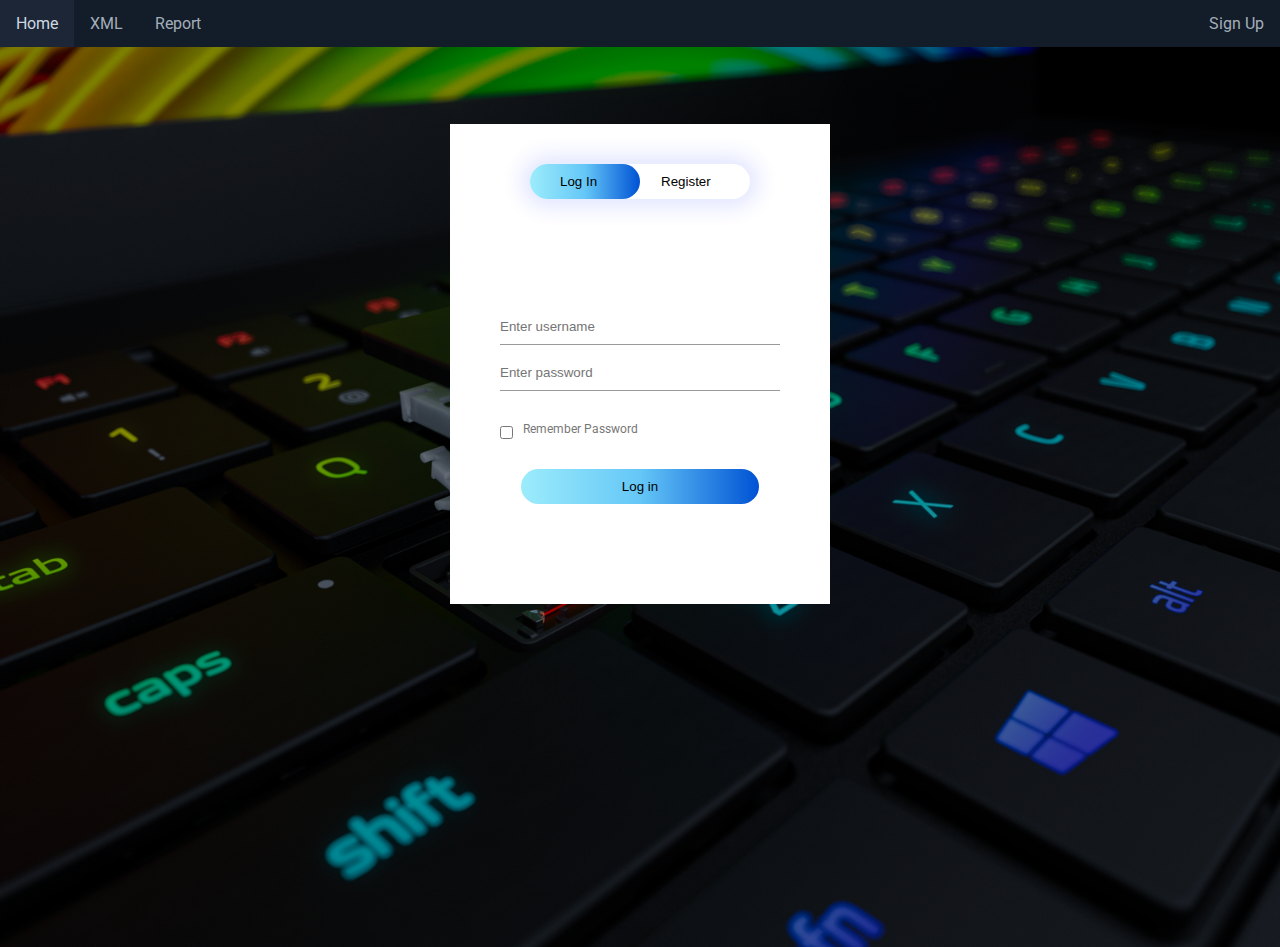
==== registration.html @ 886d40d6 "Add files via upload" ====
<!DOCTYPE html>
<html lang="en">
<head>
  <meta charset="UTF-8">
  <meta name="viewport" content="width=device-width, initial-scale=1">
  <title>Void - Electronic Goods Store</title>

  <link rel="stylesheet" href="css/main.css">
  <link rel="stylesheet" href="https://use.fontawesome.com/releases/v5.12.0/css/all.css">
  <link rel="stylesheet" href="https://fonts.googleapis.com/css?family=Roboto&display=swap">
  <script type="text/javascript" defer src="js/navbar.js"></script>
  <script type="text/javascript" defer src="js/registration.js"></script>


  <div class="navbar" id="myNavbar">
    <a href="index.html" class="active">Home</a>
    <a href="#xml">XML</a>
    <a href="#report">Report</a>
    <a href="registration.html"><!--<i class="fa fa-fw fa-user"></i>-->Sign Up</a>
<!--
    <div class="logo">
      <img src="assets/logo.png" class="img-fluid">
    </div>
  -->
    <!-- Toggle menu icon -->
    <a href="javascript:void(0);" class="icon" onclick="navFunction()">
      <i class="fa fa-bars"></i></a>

  </div>

</head>

<body>

  <div class="hero">
    <div class="form-box">
      <div class="button-box">
        <div id="btn"></div>
        <button type="button" class="toggle-btn" onclick="login()">Log In</button>
        <button type="button" class="toggle-btn" onclick="register()">Register</button>
      </div>

      <!-- forms -->
      <form id="login" class="input-group">
        <input type="text" class="input-field" placeholder="Enter username" maxlength="16" required>
        <input type="password" class="input-field" placeholder="Enter password" minlength="6" required>
        <input type="checkbox" class="check-box"><span>Remember Password</span>
        <button type="submit" class="submit-btn">Log in</button>
      </form>

      <!-- username is max 16 character, muse be email formatted-->
      <form id="register" class="input-group">
        <input type="text" class="input-field" placeholder="Enter username" maxlength="16" required>
        <input type="email" class="input-field" placeholder="Enter email" pattern="[^ @]*@[^@]*" required>
        <input type="password" id="password" class="input-field" placeholder="Enter password" minlength="6" maxlength="25" required>
        <input type="password" id="confirmPassword" class="input-field" placeholder="Confirm password" minlength="6" maxlength="25" required>
        <input type="checkbox" class="check-box" required><span>I agree to the terms & conditions</span>
        <button type="submit" class="submit-btn">Register</button>
      </form>

    </div>

  </div>
  

  <!-- footer -->
  <div class="footer">
    <div class="inner-footer">

      <div class="footer-items">
        <br>
        <br>
        <br>
        <h2>Void Technologies</h2>
        <p>The heart of gaming peripherals</p>
      </div>

      <div class="footer-items">
        <br>
        <h4>Quick Links</h4>
        <div class="border"></div>
        <ul>
          <br>
          <a href="index.html"><li>Home</li></a>
          <a href="#"><li>Report</li></a>
          <a href="#"><li>Registration</li></a>
        </ul>
      </div>

      <div class="footer-items">
        <br>
        <h4>Affiliates</h4>
        <div class="border"></div>
        <ul>
          <br>
          <a href="https://www.logitech.com/en-gb"><li>Logitech</li></a>
          <a href="https://en-uk.sennheiser.com"><li>Sennheiser</li></a>
          <a href="https://www.razer.com/gb-en"><li>Razer</li></a>
        </ul>
      </div>
      
      <div class="footer-items">
        <br>
        <h4>Contact Us</h4>
        <div class="border"></div>
          <ul>
            <br>
            <li><i class="fa fa-map-marker" aria-hidden="true"></i>NTU Clifton Campus</li>
            <li><i class="fa fa-phone" aria-hidden="true"></i>01159418418</li>
            <li><i class="fa fa-envelope" aria-hidden="true"></i>N0810870@my.ntu.ac.uk</li>
          </ul>
        </div>
      </div>

    </div>

    <div class="footer-bottom">
      Copyright &copy; Leon Morley 2020. All rights reserved.
    </div>
  </div>

</body>
</html>
---- css/main.css ----
/* body styles*/
body {
	background-color: #192231;
	font-family: 'Roboto', sans-serif;
    margin: 0;
}

/* all elements */
* {
	box-sizing: border-box;
	margin: 0;
	padding: 0;
}

/* logo properties */
.logo {
	width: 30%;
    height: auto;
	overflow: hidden;
	margin-left: auto;
	margin-right: auto;
	position: relative;
}

/* change background colour of navbar */
.navbar {
    background-color: #131c29;
	overflow: hidden;
}

/* stylize navbar hyperlinks */
.navbar a {
    color: #a3aeb9;
    text-align: center;
    padding: 14px 16px;
    font-size: 16px;
    float: left;
    text-decoration: none;
	
}

/* sets log in to right side */
.navbar a:nth-child(4){
	float: right;
}

/* make hovered page change colour */
.navbar a:hover {
    color: #cdd7e2;
    background-color: #1c2636 ;
}

/* hide navbar icon */
.navbar .icon {
	display: none;
}


.slideshow {
	overflow: hidden;
	height: 500px;
	width: 100vw;
	position: relative;
}

.button button#right {
	position: absolute;
	top: 40%;
	right: 15px;
}

.button button#left {
	position: absolute;
	top: 40%;
	left: 15px;
}

.button button {
	outline: none;
	border: 2.5px solid white;
	padding: 12px 15px;
	background-color: transparent;
	color: white;
	cursor: pointer;
	border-radius: 50%;
}

.button button:hover {
	background-color: white;
	color: black;
}

.slide {
	position: absolute;
	opacity: 0;
	top: 0;
	left: 0;
	width: 100%;
	height: 100%;
	transition: opacity 0.5s ease-in-out;
}

/* makes the present slide visible */
.slide.present{
	opacity: 1;
}

/* slideshow images */
.slide:first-child {
	background: url('../assets/slideshow/keyboard.jpg') no-repeat center center/cover;
}
.slide:nth-child(2) {
	background: url('../assets/slideshow/steelseries_headset.jpg') no-repeat center center/cover;
}
.slide:nth-child(3) {
	background: url('../assets/slideshow/razer_mouse.jfif') no-repeat center center/cover;
}
.slide:nth-child(4) {
	background: url('../assets/mouse.jpg') no-repeat center center/cover;
}

.slide .content{
	opacity: 0;
	bottom: 70px;
	left: -600px;
	width: 500px;
	position: absolute;
	color: #333;
	background-color: rgba(255,255,255, 0.8);
	padding: 30px;
}

/* style for slide header */
.slide .content h1 {
	margin-bottom: 10px;
}

/* style content for present slide - brings content on screen */
.slide.present .content{
	opacity: 1;
	transform: translateX(600px);
	transition: all 0.6s ease-in-out 0.3s;
}

.featured {
	background-color: #24344d;
	width: 90%;
	height: 80px;
	position: flex;
	margin-left: 5%;
	margin-top: 5%;
	margin-right: 5%;
	
}

.title {
	font-size: 25px;
	text-align: center;
	text-decoration: none;
	color: white;
	padding-top: 10px;
	font-weight: bold;
}

.container {
	width:100%;
	height: auto;
	display: flex;
	flex-direction: row;
	justify-content: space-around;
	flex-flow: wrap;
}

.card {
	box-shadow: 0 4px 8px 0 rgba(0, 0, 0, 0.2);
	max-width: 100%;
	margin: auto;
	text-align: center;

}

.price {
	color: white;
	font-size: 25px;
  }
  
  .card button {
	border: none;
	outline: 0;
	padding: 12px;
	color: white;
	background-color: #000;
	text-align: center;
	cursor: pointer;
	width: 100%;
	font-size: 18px;
  }
  
  .card button:hover {
	opacity: 0.9;
  }

.box {
	width: 20%;
	height: auto;
	background: white;
	margin: 20px;
	box-sizing: border-box;
}

.footer {
	width: 100%;
	background-color: #131c29;
	display: block;
}

.inner-footer {
	width: 95%;
	margin: auto;
	padding: 30px, 10px;
	display: flex;
	flex-wrap: wrap;
	box-sizing: border-box;
	justify-content: center;
}

.footer-items {
	width: 25%;
	padding: 10px, 20px;
	box-sizing: border-box;
}

/* footer title */
h2 {
	padding: 10px, 0;
	font-size: 25px;
	color: white;
	text-transform: uppercase;
}

/* footer description */
.footer-items p {
	color: grey;
	font-size: 16px;
	text-align: justify;
	line-height: 25px;
}

h4 {
	margin: 10px, 0;
	color: grey;
	font-size: 16px;
	font-weight: lighter;
	text-transform: uppercase;
}

.border {
	height: 4px;
	width: 40px;
	background-color: #24344d;
}

ul {
	list-style: none;
	color: #fff;
	font-size: 15px;
	letter-spacing: 0.5px;
}

ul a {
	text-decoration: none;
	outline: none;
	color: #fff;
	transition: 0.3s;
}

ul a:hover {
	color: #344c72;
}

ul li {
	margin: 10px, 0;
	height: 25px;
}

li i {
	margin-right: 20px;
}

.social-media {
	width: 100%;
	color: #fff;
	text-align: center;
}

.social-media a {
	text-decoration: none;
}

.social-media i {
	height: 15px;
	width: 15px;
	margin: 20px, 5px;
	padding: 10px;
	color: #fff;
	border-radius: 50%;
	border: 1px, solid grey;
	transition: 0.3s;
}

.social-media:hover {
	background: grey;
}

.footer-bottom {
	padding: 10px;
	background: #131c29;
	color: #fff;
	font-size: 12px;
	text-align: center;
}

/* probs delete */
.hero {
	height: 100%;
	width: 100%;
	background-image: linear-gradient(rgba(0,0,0,0.4), rgba(0,0,0,0.4)), url(../assets/slideshow/keyboard.jpg);
	background-position: center;
	background-size: cover;
	position: absolute;
}

.form-box {
	width: 380px;
	height: 480px;
	position: relative;
	margin: 6% auto;
	background: #fff;
	padding: 5px;
	overflow: hidden;
}

.button-box {
	width: 220px;
	margin: 35px auto;
	position: relative;
	box-shadow: 0 0 20px 9px #243aff1f;
	border-radius: 30px;
}

.toggle-btn {
	padding: 10px 30px;
	cursor: pointer;
	background: transparent;
	border: 0;
	outline: none;
	position: relative;
}

#btn {
	top: 0;
	left: 0;
	position: absolute;
	width: 110px;
	height: 100%;
	background: linear-gradient(to right, #9CECFB, #65C7F7, #0052D4);
	border-radius: 30px;
	transition: 0.5s;
}

.input-group {
	top: 180px;
	position: absolute;
	width: 280px;
	transition: 0.5s;
}

.input-field {
	width: 100%;
	padding: 10px 0;
	margin: 5px 0;
	border-left: 0;
	border-top: 0;
	border-right: 0;
	border-bottom: 1px solid #999;
	outline: none;
	background: transparent;
}

.submit-btn {
	width: 85%;
	padding: 10px 30px;
	cursor: pointer;
	display: block;
	margin: auto;
	background: linear-gradient(to right, #9CECFB, #65C7F7, #0052D4);
	border: 0;
	outline: none;
	border-radius: 30px;
}

.check-box {
	margin: 30px 10px 30px 0;
}

span {
	color: #777;
	font-size: 12px;
	bottom: 68px;
	position: absolute;
}

#login {
	left: 50px;
}

#register {
	left: 550px;
}

@media screen and (max-width: 1085px) {
	.footer-items {
		width: 50%;
	}
}

@media screen and (max-width:1200px) {
	.box {
		width: 40%;
	}
}

@media screen and (max-width:600px) {
	.box {
		width: 90%;
	}
}

@media(max-width: 550px) {
	.slide .content {
		bottom: -300px;
		left: 0;
		width: 100%;
	}

	.slide.present .content{
		transform: translateY(-300px);
	}

}

/* screen < 550px, hide all links except the first and show the menu icon to open other links */
@media screen and (max-width : 550px ){
	.navbar a:not(:first-child) {display: none;}
	.navbar a.icon{
		float: right;
		display: block;
	}

	.footer {
		display: none;
	}
}

@media screen and (max-width : 550px ){
	.navbar.responsive {position: relative;}
	.navbar.responsive a.icon {
		position: absolute;
		right: 0;
		top: 0;
	}
	.navbar.responsive a {
		float: none;
		display: block;
		text-align: left;
	}
}
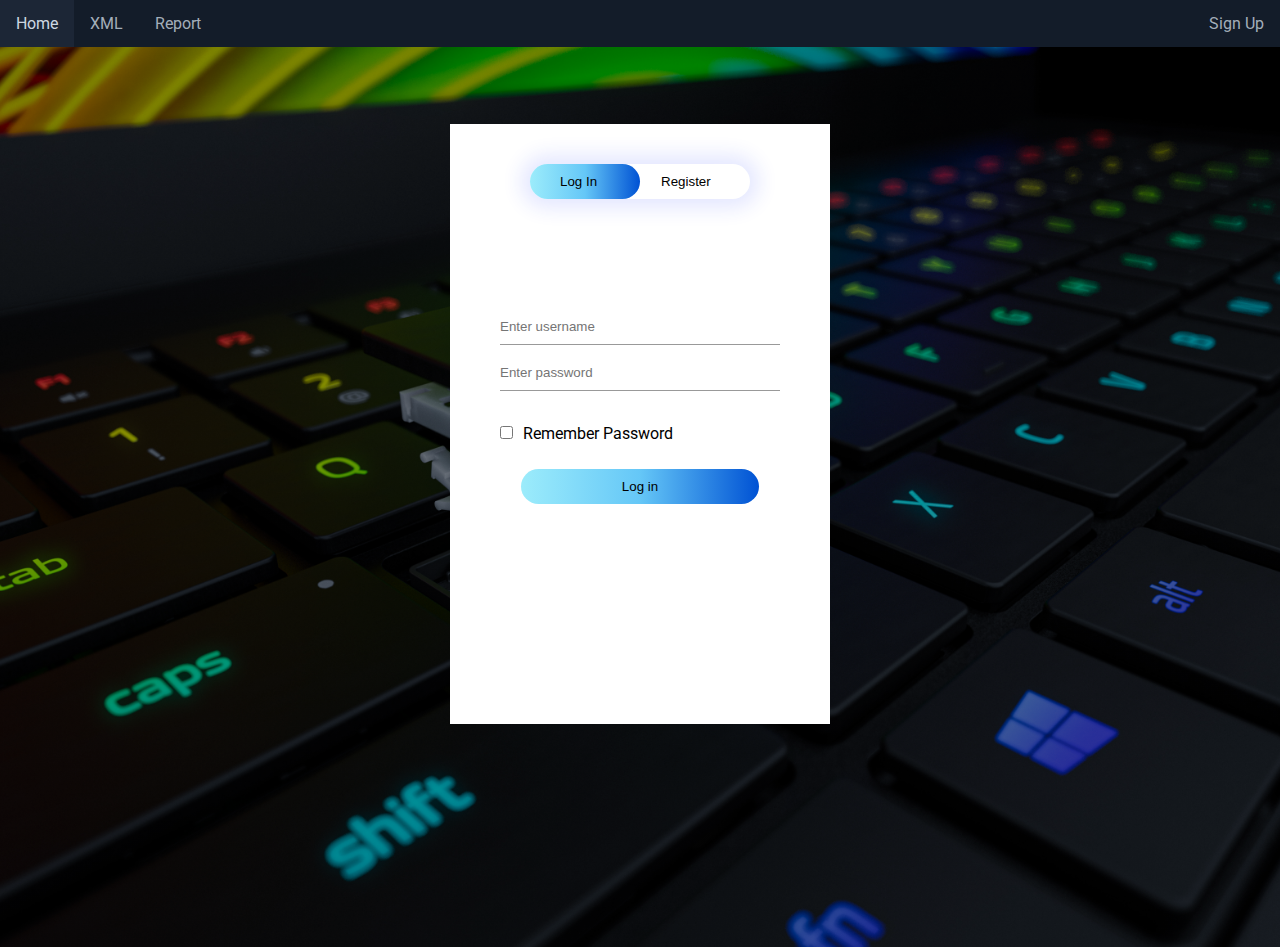
==== commit 0ef30b39: "Add files via upload" ====
--- a/registration.html
+++ b/registration.html
@@ -10,6 +10,7 @@
   <link rel="stylesheet" href="https://fonts.googleapis.com/css?family=Roboto&display=swap">
   <script type="text/javascript" defer src="js/navbar.js"></script>
   <script type="text/javascript" defer src="js/registration.js"></script>
+  <script src="https://www.google.com/recaptcha/api.js" async defer></script>
 
 
   <div class="navbar" id="myNavbar">
@@ -44,7 +45,7 @@
       <form id="login" class="input-group">
         <input type="text" class="input-field" placeholder="Enter username" maxlength="16" required>
         <input type="password" class="input-field" placeholder="Enter password" minlength="6" required>
-        <input type="checkbox" class="check-box"><span>Remember Password</span>
+        <input type="checkbox" class="check-box"><p5>Remember Password</p5>
         <button type="submit" class="submit-btn">Log in</button>
       </form>
 
@@ -55,9 +56,13 @@
         <input type="password" id="password" class="input-field" placeholder="Enter password" minlength="6" maxlength="25" required>
         <input type="password" id="confirmPassword" class="input-field" placeholder="Confirm password" minlength="6" maxlength="25" required>
         <input type="checkbox" class="check-box" required><span>I agree to the terms & conditions</span>
-        <button type="submit" class="submit-btn">Register</button>
+        <div class="g-recaptcha" data-sitekey="6Leu988UAAAAAFkp8olxyQ6HW5xWttWq1qDPjrHH"></div>
+        <button type="submit" button id="submit" class="submit-btn">Register</button>
       </form>
 
+      <div class="status">
+
+      </div>
     </div>
 
   </div>
--- a/css/main.css
+++ b/css/main.css
@@ -332,7 +332,7 @@
 
 .form-box {
 	width: 380px;
-	height: 480px;
+	height: 600px;
 	position: relative;
 	margin: 6% auto;
 	background: #fff;
@@ -406,7 +406,7 @@
 span {
 	color: #777;
 	font-size: 12px;
-	bottom: 68px;
+	bottom: 145px;
 	position: absolute;
 }
 
@@ -416,6 +416,12 @@
 
 #register {
 	left: 550px;
+}
+
+.status {
+	font-size: 15px;
+	color: green;
+	padding: 15px;
 }
 
 @media screen and (max-width: 1085px) {
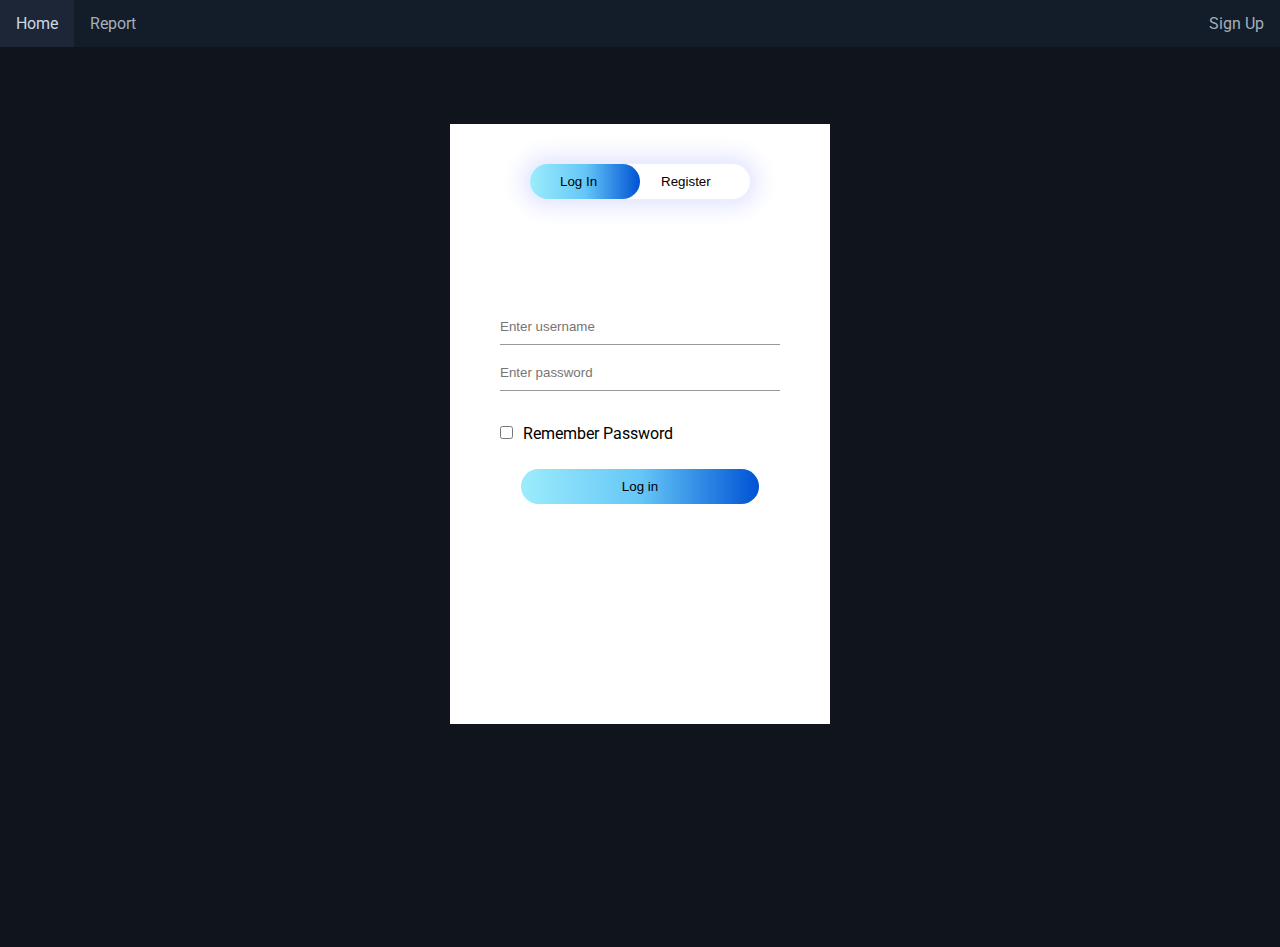
==== commit 2176b8c3: "Add files via upload" ====
--- a/registration.html
+++ b/registration.html
@@ -15,7 +15,6 @@
 
   <div class="navbar" id="myNavbar">
     <a href="index.html" class="active">Home</a>
-    <a href="#xml">XML</a>
     <a href="#report">Report</a>
     <a href="registration.html"><!--<i class="fa fa-fw fa-user"></i>-->Sign Up</a>
 <!--
@@ -57,6 +56,7 @@
         <input type="password" id="confirmPassword" class="input-field" placeholder="Confirm password" minlength="6" maxlength="25" required>
         <input type="checkbox" class="check-box" required><span>I agree to the terms & conditions</span>
         <div class="g-recaptcha" data-sitekey="6Leu988UAAAAAFkp8olxyQ6HW5xWttWq1qDPjrHH"></div>
+        <br>
         <button type="submit" button id="submit" class="submit-btn">Register</button>
       </form>
 
@@ -66,63 +66,6 @@
     </div>
 
   </div>
-  
-
-  <!-- footer -->
-  <div class="footer">
-    <div class="inner-footer">
-
-      <div class="footer-items">
-        <br>
-        <br>
-        <br>
-        <h2>Void Technologies</h2>
-        <p>The heart of gaming peripherals</p>
-      </div>
-
-      <div class="footer-items">
-        <br>
-        <h4>Quick Links</h4>
-        <div class="border"></div>
-        <ul>
-          <br>
-          <a href="index.html"><li>Home</li></a>
-          <a href="#"><li>Report</li></a>
-          <a href="#"><li>Registration</li></a>
-        </ul>
-      </div>
-
-      <div class="footer-items">
-        <br>
-        <h4>Affiliates</h4>
-        <div class="border"></div>
-        <ul>
-          <br>
-          <a href="https://www.logitech.com/en-gb"><li>Logitech</li></a>
-          <a href="https://en-uk.sennheiser.com"><li>Sennheiser</li></a>
-          <a href="https://www.razer.com/gb-en"><li>Razer</li></a>
-        </ul>
-      </div>
-      
-      <div class="footer-items">
-        <br>
-        <h4>Contact Us</h4>
-        <div class="border"></div>
-          <ul>
-            <br>
-            <li><i class="fa fa-map-marker" aria-hidden="true"></i>NTU Clifton Campus</li>
-            <li><i class="fa fa-phone" aria-hidden="true"></i>01159418418</li>
-            <li><i class="fa fa-envelope" aria-hidden="true"></i>N0810870@my.ntu.ac.uk</li>
-          </ul>
-        </div>
-      </div>
-
-    </div>
-
-    <div class="footer-bottom">
-      Copyright &copy; Leon Morley 2020. All rights reserved.
-    </div>
-  </div>
 
 </body>
 </html>--- a/css/main.css
+++ b/css/main.css
@@ -4,6 +4,7 @@
 	font-family: 'Roboto', sans-serif;
     margin: 0;
 }
+
 
 /* all elements */
 * {
@@ -40,7 +41,7 @@
 }
 
 /* sets log in to right side */
-.navbar a:nth-child(4){
+.navbar a:nth-child(3){
 	float: right;
 }
 
@@ -142,70 +143,105 @@
 	transition: all 0.6s ease-in-out 0.3s;
 }
 
-.featured {
-	background-color: #24344d;
-	width: 90%;
-	height: 80px;
-	position: flex;
-	margin-left: 5%;
-	margin-top: 5%;
-	margin-right: 5%;
-	
-}
-
-.title {
-	font-size: 25px;
+.slider-box {
+	height: 350px;
+	width: 250px;
+	position: relative;
+	background-color: #FFFFFF;
+	border-radius: 5px;
+	display: flex;
+	flex-direction: column;
+	justify-content: center;
+	align-items: center;
 	text-align: center;
+	margin: 20px;
+}
+
+.slider-box a {
 	text-decoration: none;
-	color: white;
-	padding-top: 10px;
-	font-weight: bold;
-}
-
-.container {
-	width:100%;
+	text-align: center;
+}
+
+.img-box {
+	height: 170px;
+}
+
+.img-box img {
 	height: auto;
+	max-width: 100%;
+	max-height: 100%;
+}
+
+.time {
+	position: absolute;
+	top: 0px;
+	right: 20px;
+	color: #f16006;
+}
+
+.desc {
 	display: flex;
-	flex-direction: row;
-	justify-content: space-around;
-	flex-flow: wrap;
-}
-
-.card {
-	box-shadow: 0 4px 8px 0 rgba(0, 0, 0, 0.2);
-	max-width: 100%;
-	margin: auto;
-	text-align: center;
-
+	flex-direction: column;
+	align-items: center;
+	box-sizing: border-box;
+	font-size: 13px;
+	line-height: 35px;
 }
 
 .price {
-	color: white;
-	font-size: 25px;
-  }
-  
-  .card button {
-	border: none;
-	outline: 0;
-	padding: 12px;
-	color: white;
-	background-color: #000;
-	text-align: center;
-	cursor: pointer;
+	color: #FFFFFF;
+	background-color: #ff555b;
+	line-height: 20px;
+}
+
+.cart {
+	position: absolute;
+	bottom: 0px;
+	height: 45px;
+	background-color: #ff696e;
 	width: 100%;
-	font-size: 18px;
-  }
-  
-  .card button:hover {
-	opacity: 0.9;
-  }
-
-.box {
-	width: 20%;
-	height: auto;
-	background: white;
+	display: flex;
+	justify-content: center;
+	align-items: center;
+}
+
+.cart a{
+	color: #FFFFFF;
+}
+
+.slider-box:hover {
+	box-shadow: 2px 2px 12px rgba(47, 47, 47, 0.40);
+}
+
+.slider-box:hover .img-box img {
+	transform: scale(1.07);
+	transition: all ease 0.3s
+}
+
+.cart:hover {
+	background-color: #fe9048;
+	box-shadow: 2px 2px 12px rgba(47, 47, 47, 0.40);
+	transition: all ease 0.1s;
+}
+
+.swiper-slide {
+	width: 250px !important;
+}
+
+.heading {
+	display: flex;
+	justify-content: center;
+}
+
+.heading h3 {
+	border-left: 2px solid #000000;
+	border-right: 2px solid #000000;
+	background-color: #ffffff;
+	text-shadow: 2px, 2px, 12px rgba (69, 66, 66, 0.3);
+	padding: 0px 10px;
+	color: #000000;
 	margin: 20px;
-	box-sizing: border-box;
+	font-size: 30px;
 }
 
 .footer {
@@ -287,31 +323,6 @@
 	margin-right: 20px;
 }
 
-.social-media {
-	width: 100%;
-	color: #fff;
-	text-align: center;
-}
-
-.social-media a {
-	text-decoration: none;
-}
-
-.social-media i {
-	height: 15px;
-	width: 15px;
-	margin: 20px, 5px;
-	padding: 10px;
-	color: #fff;
-	border-radius: 50%;
-	border: 1px, solid grey;
-	transition: 0.3s;
-}
-
-.social-media:hover {
-	background: grey;
-}
-
 .footer-bottom {
 	padding: 10px;
 	background: #131c29;
@@ -320,11 +331,11 @@
 	text-align: center;
 }
 
-/* probs delete */
+/* registration background */
 .hero {
 	height: 100%;
 	width: 100%;
-	background-image: linear-gradient(rgba(0,0,0,0.4), rgba(0,0,0,0.4)), url(../assets/slideshow/keyboard.jpg);
+	background-image: linear-gradient(rgba(0,0,0,0.4), rgba(0,0,0,0.4)), url();
 	background-position: center;
 	background-size: cover;
 	position: absolute;
@@ -406,7 +417,7 @@
 span {
 	color: #777;
 	font-size: 12px;
-	bottom: 145px;
+	bottom: 160px;
 	position: absolute;
 }
 
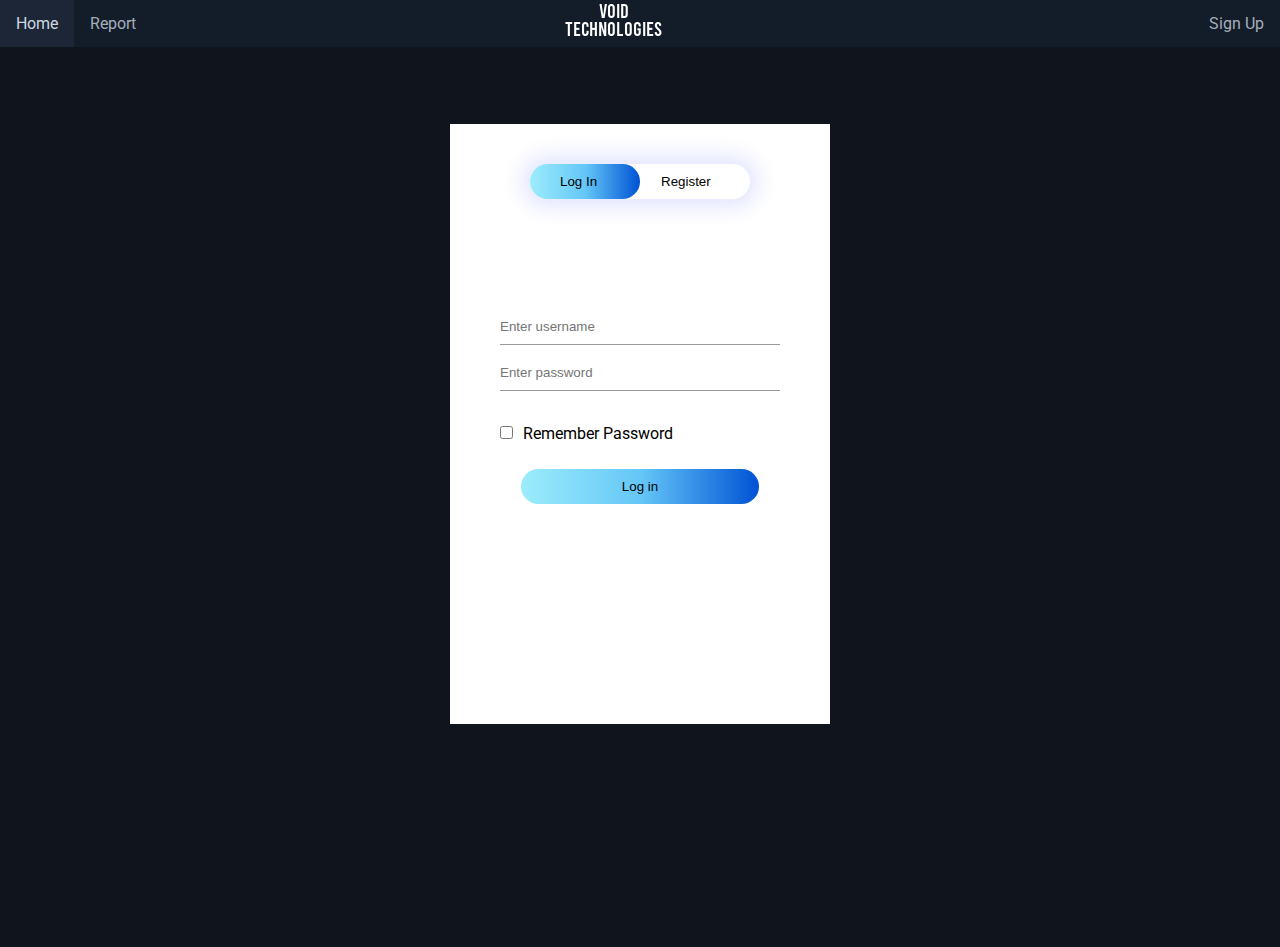
==== commit 53cf1159: "Add files via upload" ====
--- a/registration.html
+++ b/registration.html
@@ -15,13 +15,13 @@
 
   <div class="navbar" id="myNavbar">
     <a href="index.html" class="active">Home</a>
-    <a href="#report">Report</a>
+    <a href="report.html">Report</a>
     <a href="registration.html"><!--<i class="fa fa-fw fa-user"></i>-->Sign Up</a>
-<!--
+
     <div class="logo">
-      <img src="assets/logo.png" class="img-fluid">
+      <img src="assets/logo.png">
     </div>
-  -->
+  
     <!-- Toggle menu icon -->
     <a href="javascript:void(0);" class="icon" onclick="navFunction()">
       <i class="fa fa-bars"></i></a>
@@ -31,7 +31,7 @@
 </head>
 
 <body>
-
+  <!--form page layout-->
   <div class="hero">
     <div class="form-box">
       <div class="button-box">
@@ -44,7 +44,7 @@
       <form id="login" class="input-group">
         <input type="text" class="input-field" placeholder="Enter username" maxlength="16" required>
         <input type="password" class="input-field" placeholder="Enter password" minlength="6" required>
-        <input type="checkbox" class="check-box"><p5>Remember Password</p5>
+        <input type="checkbox" class="check-box"><p6>Remember Password</p6>
         <button type="submit" class="submit-btn">Log in</button>
       </form>
 
--- a/css/main.css
+++ b/css/main.css
@@ -1,10 +1,9 @@
 /* body styles*/
 body {
 	background-color: #192231;
-	font-family: 'Roboto', sans-serif;
+	font-family: 'Roboto', sans-serif; /* sets font for body of website */
     margin: 0;
 }
-
 
 /* all elements */
 * {
@@ -15,7 +14,7 @@
 
 /* logo properties */
 .logo {
-	width: 30%;
+	width: 10%;
     height: auto;
 	overflow: hidden;
 	margin-left: auto;
@@ -60,16 +59,17 @@
 .slideshow {
 	overflow: hidden;
 	height: 500px;
-	width: 100vw;
+	width: 100vw; /* viewport width */
 	position: relative;
 }
-
+/* next button on slideshow */
 .button button#right {
 	position: absolute;
 	top: 40%;
-	right: 15px;
-}
-
+	right: 40px;
+}
+
+/* previous button on slideshow */
 .button button#left {
 	position: absolute;
 	top: 40%;
@@ -192,6 +192,7 @@
 	color: #FFFFFF;
 	background-color: #ff555b;
 	line-height: 20px;
+
 }
 
 .cart {
@@ -429,30 +430,85 @@
 	left: 550px;
 }
 
-.status {
-	font-size: 15px;
-	color: green;
+.report-box {
+	width: 99%;
+	height: 99%;
+	background-color: #131c29;
+	margin: 10px;
+	border-radius: 10px;
 	padding: 15px;
 }
 
+h7 {
+	color: white;
+	font-size: 35px;
+}
+
+h8 {
+	color: white;
+	font-size: 25px;
+	text-decoration: underline;
+}
+
+p5 {
+	color: white;
+}
+
+.wireframe1 {
+	display: block;
+	margin-right: auto;
+	margin-left: auto;
+	margin-bottom: 10px;
+	width: 50%;
+}
+
+.wireframe2 {
+	display: block;
+	margin-right: auto;
+	margin-left: auto;
+	width: 50%;
+}
+
+.colourscheme {
+	display: block;
+	margin-left: auto;
+	margin-right: auto;
+	width: 50%;
+	border: 2px solid white;
+}
+
+/* disables logo at the width and makes the footer more responsive*/
 @media screen and (max-width: 1085px) {
 	.footer-items {
 		width: 50%;
 	}
+
+	.logo {
+		display: none;
+	}
+}
+/* centers the logo more appropriately */
+@media screen and (max-width: 1500px) {
+	.logo {
+		width: 25%;
+}
 }
 
 @media screen and (max-width:1200px) {
 	.box {
 		width: 40%;
 	}
-}
+
+
 
 @media screen and (max-width:600px) {
 	.box {
 		width: 90%;
 	}
-}
-
+
+}
+
+/* used for making the slideshow caption appear */
 @media(max-width: 550px) {
 	.slide .content {
 		bottom: -300px;
@@ -474,6 +530,7 @@
 		display: block;
 	}
 
+
 	.footer {
 		display: none;
 	}
@@ -491,4 +548,5 @@
 		display: block;
 		text-align: left;
 	}
+}
 }